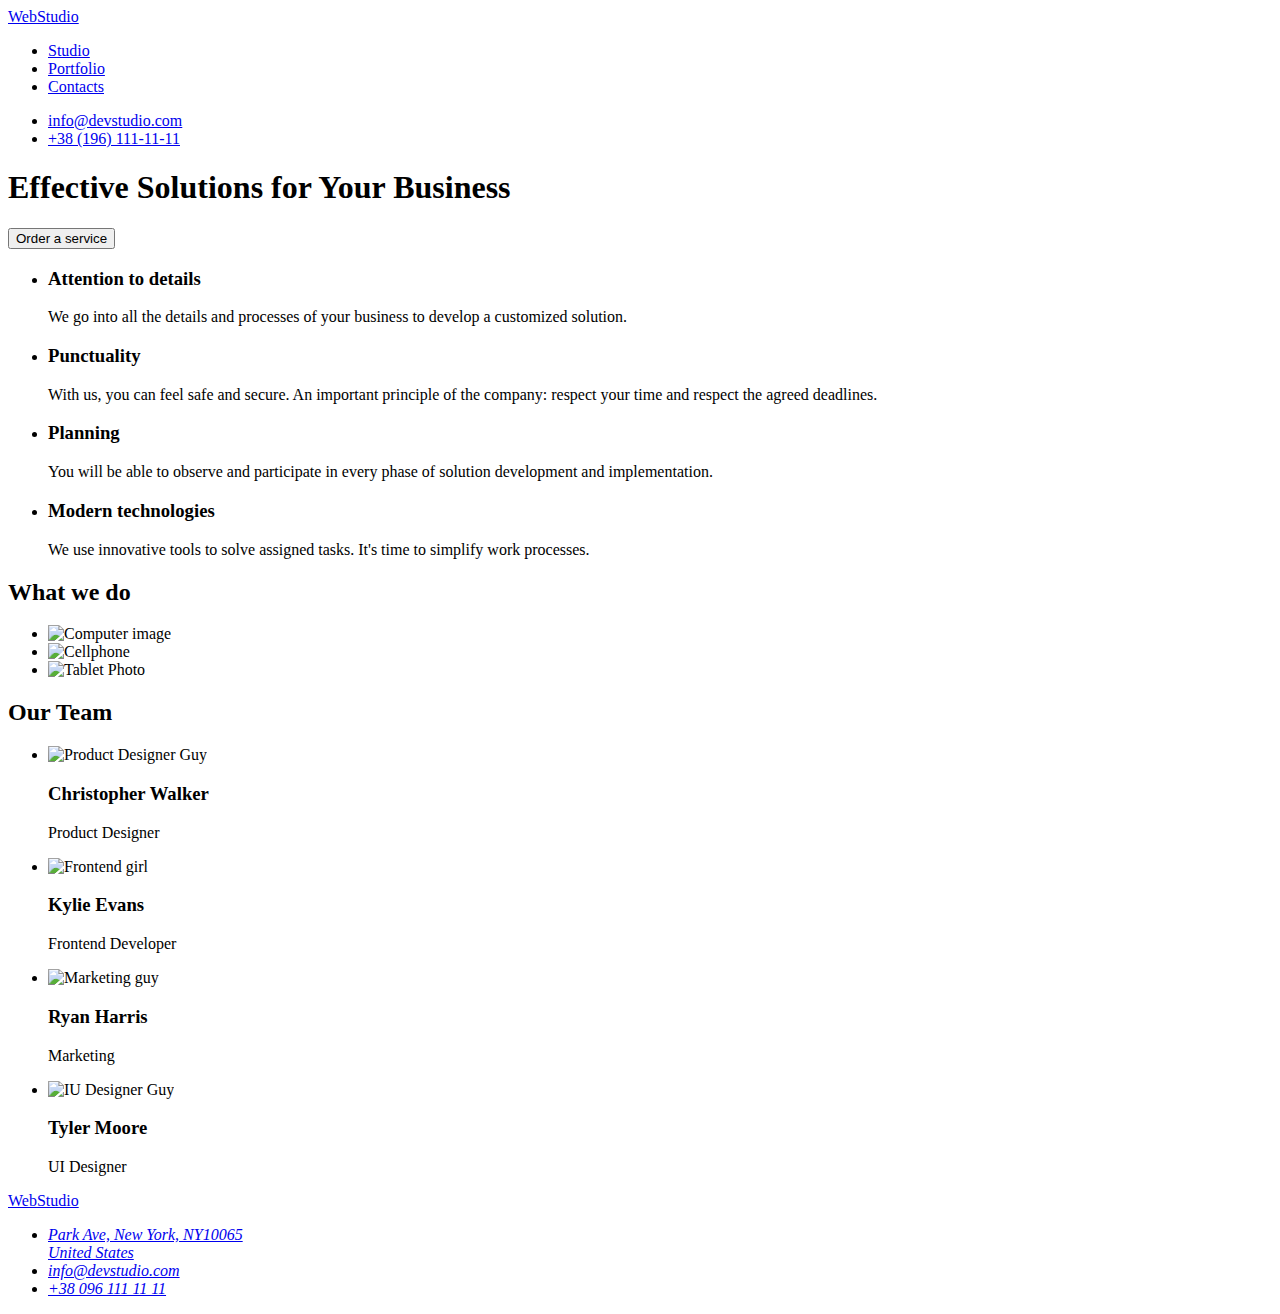
==== index.html @ 4b6d05a0 "tarea 3" ====
<!DOCTYPE html>
<html lang="en">
  <head>
    <meta charset="UTF-8" />
    <meta http-equiv="X-UA-Compatible" content="IE=edge" />
    <meta name="viewport" content="width=device-width, initial-scale=1.0" />
    <title>WebStudio</title>
    <link rel="preconnect" href="https://fonts.googleapis.com" />
    <link rel="preconnect" href="https://fonts.gstatic.com" crossorigin />
    <link
      href="https://fonts.googleapis.com/css2?family=Raleway:wght@700&family=Roboto:wght@400;500;700;900&display=swap"
      rel="stylesheet"
    />
    <link rel="stylesheet" href="./css/style.css" />
  </head>
  <body>
    <!-- encabezado de página -->
    <header class="page-header">
      <!-- Navegación principal -->
      <div class="container header-container">
        <nav class="header-nav">
          <a class="logotype link" href="./index.html">
            <span class="second-page">WebStudio</span>
          </a>
          <ul class="menu-list list">
            <li class="menu-item">
              <a class="menu-link link current" href="index.html">Studio</a>
            </li>
            <li class="menu-item">
              <a class="menu-link link" href=" portfolio.html">Portfolio</a>
            </li>
            <li class="menu-item">
              <a class="menu-link link" href="contacts.html">Contacts</a>
            </li>
          </ul>
        </nav>
        <!-- Información de contacto -->
        <div class="header-conect">
          <ul class="menu-list list">
            <li class="menu-item">
              <a
                class="menu-link menu-link-color link"
                href="mailto:info@devstudio.com"
                >info@devstudio.com</a
              >
            </li>
            <li class="menu-item">
              <a class="menu-link menu-link-color link" href="tel:+110001111111"
                >+38 (196) 111-11-11</a
              >
            </li>
          </ul>
        </div>
      </div>
    </header>
    <!-- Contenido principal -->
    <main>
      <!-- seccion 1 -->
      <section class="hero-top">
        <div class="conteinerp">
          <h1 class="hero-title hero-after-title">
            Effective Solutions for Your Business
          </h1>
          <button class="btn hero-button pointer" type="button">
            Order a service
          </button>
        </div>
      </section>
      <!-- seccion 2 -->
      <section class="section-two">
        <div class="container section-two-cantainer">
          <ul class="section-two-list list">
            <li class="section-two-item">
              <h3 class="text-name">Attention to details</h3>
              <p class="text-item">
                We go into all the details and processes of your business to
                develop a customized solution.
              </p>
            </li>

            <li class="section-two-item">
              <h3 class="text-name">Punctuality</h3>
              <p class="text-item">
                With us, you can feel safe and secure. An important principle of
                the company: respect your time and respect the agreed deadlines.
              </p>
            </li>

            <li class="section-two-item">
              <h3 class="text-name">Planning</h3>
              <p class="text-item">
                You will be able to observe and participate in every phase of
                solution development and implementation.
              </p>
            </li>

            <li class="section-two-item">
              <h3 class="text-name">Modern technologies</h3>
              <p class="text-item">
                We use innovative tools to solve assigned tasks. It's time to
                simplify work processes.
              </p>
            </li>
          </ul>
        </div>
      </section>
      <!-- seccion 3 -->
      <section class="section-three">
        <div class="container section-three-container">
          <h2 class="section-three-title">What we do</h2>
          <ul class="section-three-list list">
            <li class="section-three-item">
              <img
                class="section-three-img"
                src="./images/computer.jpg"
                alt="Computer image"
                width="370"
              />
            </li>
            <li class="section-three-item">
              <img
                class="section-three-img"
                src="./images/celular.jpg"
                alt="Cellphone"
                width="370"
              />
            </li>
            <li class="section-three-item">
              <img
                class="section-three-img"
                src="./images/Tablet.jpg"
                alt="Tablet Photo"
                width="370"
              />
            </li>
          </ul>
        </div>
      </section>

      <!-- seccion 4 -->
      <section class="team">
        <div class="container">
          <h2 class="team-title">Our Team</h2>
          <ul class="team-list list">
            <li class="team-item">
              <img
                class="team-img"
                src="./images/Product_designer.jpg"
                alt=" Product Designer Guy"
                width="270"
              />
              <div class="team-after-item">
                <h3 class="team-name">Christopher Walker</h3>
                <p class="team-prof">Product Designer</p>
              </div>
            </li>

            <li class="team-item">
              <img
                class="team-img"
                src="./images/Frontend_developer.jpg"
                alt="Frontend girl"
                width="270"
              />
              <div class="team-after-item">
                <h3 class="team-name">Kylie Evans</h3>
                <p class="team-prof">Frontend Developer</p>
              </div>
            </li>

            <li class="team-item">
              <img
                class="team-img"
                src="./images/Marketing.jpg"
                alt="Marketing guy"
                width="270"
              />
              <div class="team-after-item">
                <h3 class="team-name">Ryan Harris</h3>
                <p class="team-prof">Marketing</p>
              </div>
            </li>

            <li class="team-item">
              <img
                class="team-img"
                src="./images/UIdesigner.jpg"
                alt="IU Designer Guy"
                width="270"
              />
              <div class="team-after-item">
                <h3 class="team-name">Tyler Moore</h3>
                <p class="team-prof">UI Designer</p>
              </div>
            </li>
          </ul>
        </div>
      </section>
    </main>
    <!-- pie de pagina -->
    <footer class="footer">
      <div class="container">
        <a class="logotype link" href="./index.html">
          <span class="third-page">WebStudio</span>
        </a>
        <address class="footer-address">
          <ul class="footer-list list">
            <li class="footer-item">
              <a
                class="footer-link link"
                href="https://www.google.com/maps/"
                target="_blank"
                rel="noopener noreferrer nofollow"
                >Park Ave, New York, NY10065<br />United States</a
              >
            </li>
            <li class="footer-item">
              <a
                class="footer-second-link link"
                href="mailto:info@devstudio.com"
                >info@devstudio.com</a
              >
            </li>
            <li class="footer-item">
              <a class="footer-second-link link" href="tel:+380961111111"
                >+38 096 111 11 11</a
              >
            </li>
          </ul>
        </address>
      </div>
    </footer>
  </body>
</html>
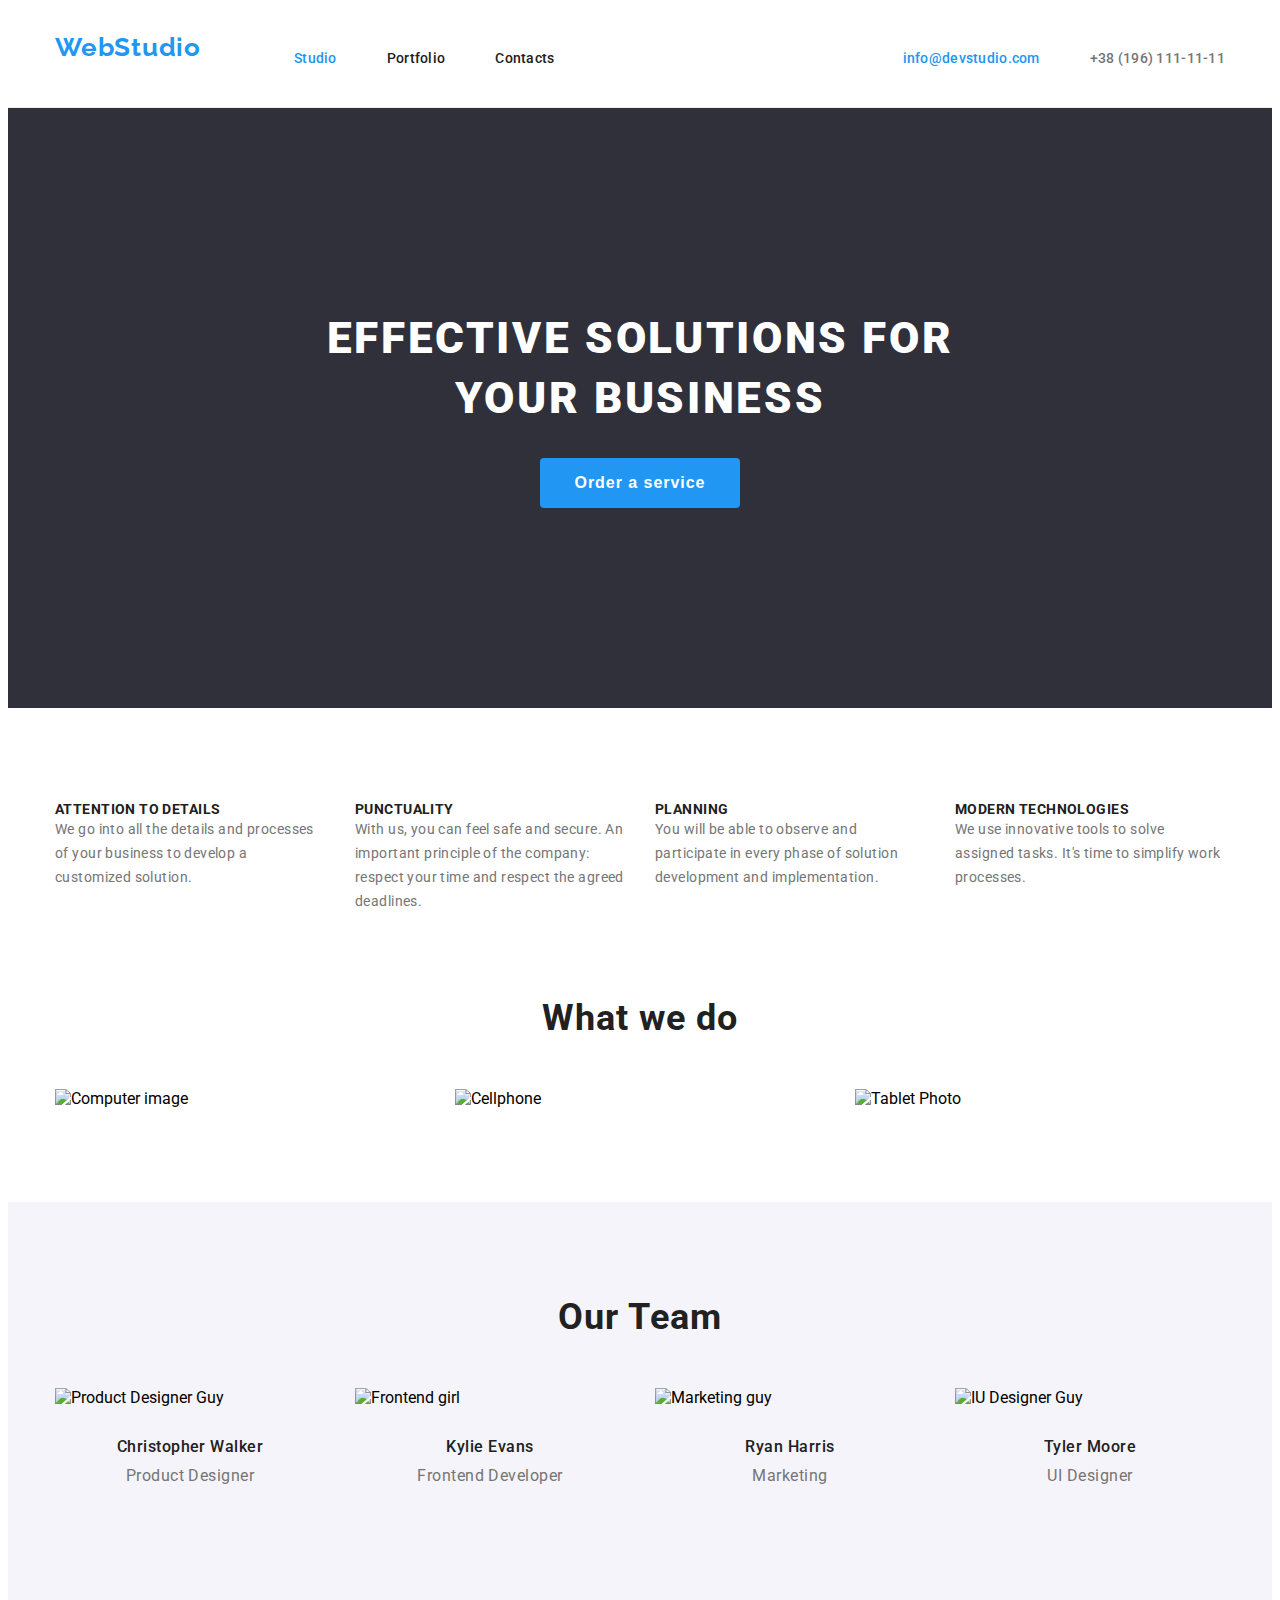
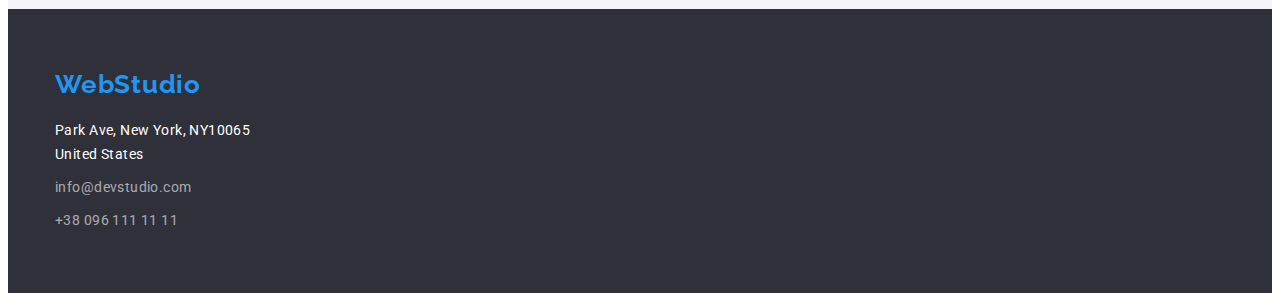
==== commit e8059019: "Update index.html" ====
--- a/index.html
+++ b/index.html
@@ -1,6 +1,13 @@
 <!DOCTYPE html>
 <html lang="en">
   <head>
+    <link
+      rel="stylesheet"
+      href="https://cdnjs.cloudflare.com/ajax/libs/modern-normalize/1.1.0/modern-normalize.min.css"
+      integrity="sha512-wpPYUAdjBVSE4KJnH1VR1HeZfpl1ub8YT/NKx4PuQ5NmX2tKuGu6U/JRp5y+Y8XG2tV+wKQpNHVUX03MfMFn9Q=="
+      crossorigin="anonymous"
+      referrerpolicy="no-referrer"
+    />
     <meta charset="UTF-8" />
     <meta http-equiv="X-UA-Compatible" content="IE=edge" />
     <meta name="viewport" content="width=device-width, initial-scale=1.0" />
--- a/css/style.css
+++ b/css/style.css
@@ -0,0 +1,402 @@
+:root {
+  --header-color: #ffffff;
+  --primary-text-color: #212121;
+  --second-text-color: #757575;
+  --accent-color: #2196f3;
+  --third-color: #000000;
+  --button-color: #f5f4fa;
+}
+* {
+  box-sizing: border-box;
+}
+
+p,
+h1,
+h2,
+h3,
+h4,
+h5,
+h6 {
+  margin: 0;
+}
+
+ul {
+  margin: 0;
+  padding: 0;
+}
+
+img {
+  display: block;
+}
+
+body {
+  font-family: "Roboto", sans-serif;
+}
+
+.container {
+  width: 1200px;
+  padding-left: 15px;
+  padding-right: 15px;
+  margin: 0 auto;
+}
+
+.list {
+  list-style: none;
+}
+
+.link {
+  text-decoration: none;
+}
+
+.web {
+  color: var(--accent-color);
+}
+
+.second-page,
+.third-page {
+  color: #2196f3;
+}
+
+.pointer {
+  cursor: pointer;
+}
+
+/* --- header --- */
+
+header {
+  padding-top: 24px;
+  padding-bottom: 25px;
+  border-bottom: 1px solid #ececec;
+}
+
+.header-nav {
+  display: flex;
+  align-items: center;
+}
+
+.logotype {
+  font-family: "Raleway";
+  font-size: 26px;
+  font-weight: 700;
+  letter-spacing: 0.78px;
+  display: flex;
+  margin-right: 93px;
+  margin-bottom: 20px;
+}
+
+.header-container {
+  display: flex;
+  align-items: center;
+}
+
+.header-conect {
+  margin-left: auto;
+  align-items: center;
+}
+
+.menu-list {
+  display: flex;
+}
+
+.menu-item:not(:last-child) {
+  margin-right: 50px;
+}
+
+.menu-link {
+  font-family: "Roboto";
+  font-weight: 500;
+  font-size: 14px;
+  line-height: 1.14;
+  letter-spacing: 0.02em;
+  color: var(--primary-text-color);
+}
+
+.menu-list .menu-link-color[href^="mailto:"] {
+  color: var(--accent-color);
+}
+
+.menu-link-color {
+  color: var(--second-text-color);
+}
+
+.menu-link.current {
+  color: var(--accent-color);
+}
+.menu-link:hover,
+.menu-link:focus {
+  color: var(--accent-color);
+}
+
+/* --- hero --- */
+
+.hero-top {
+  background-color: #2f303a;
+  padding-top: 200px;
+  padding-bottom: 200px;
+}
+
+.hero-title {
+  font-weight: 900;
+  font-size: 44px;
+  line-height: 60px;
+  text-align: center;
+  letter-spacing: 2.64px;
+  text-transform: uppercase;
+  color: var(--header-color);
+}
+
+.hero-after-title {
+  margin-left: auto;
+  margin-right: auto;
+  width: 696px;
+  text-align: center;
+  padding-bottom: 30px;
+}
+
+.hero-button {
+  display: block;
+  margin: 0 auto;
+}
+
+.btn {
+  font-weight: 700;
+  font-size: 16px;
+  line-height: 1.87;
+  letter-spacing: 0.06em;
+  border-radius: 4px;
+  width: 200px;
+  height: 50px;
+  border: 1px, var(--accent-color);
+  color: var(--header-color);
+  background-color: var(--accent-color);
+}
+
+.btn:hover {
+  background-color: #188ce8;
+}
+
+/* --- section 2 --- */
+.section-two {
+  padding-top: 94px;
+  padding-bottom: 94px;
+}
+
+.section-two-item:not(:last-child) {
+  margin-right: 30px;
+}
+
+.section-two-item {
+  width: 270px;
+  height: 101px;
+}
+
+.section-two-list {
+  background-color: #ffffff;
+  display: flex;
+}
+
+.text-name {
+  font-size: 14px;
+  line-height: 1.14;
+  letter-spacing: 0.03em;
+  text-transform: uppercase;
+  color: var(--primary-text-color);
+}
+
+.text-item {
+  font-size: 14px;
+  line-height: 1.71;
+  letter-spacing: 0.03em;
+  color: var(--second-text-color);
+}
+
+/* --- section three --- */
+.section-three {
+  padding-bottom: 94px;
+}
+
+.section-three-list {
+  display: flex;
+}
+
+.section-three-item:not(:last-child) {
+  margin-right: 30px;
+}
+
+.section-three-title {
+  font-weight: 700;
+  font-size: 36px;
+  line-height: 1.17;
+  text-align: center;
+  letter-spacing: 0.03em;
+  margin-bottom: 50px;
+  color: var(--primary-text-color);
+}
+/* --- section 4 --- */
+
+.team {
+  background-color: #f5f4fa;
+  padding-top: 94px;
+  padding-bottom: 94px;
+}
+
+.team-title {
+  font-weight: 700;
+  font-size: 36px;
+  line-height: 1.17;
+  text-align: center;
+  margin-bottom: 50px;
+  letter-spacing: 0.03em;
+  color: var(--primary-text-color);
+}
+
+.team-list {
+  display: flex;
+  margin-right: 30px;
+}
+
+.team-item {
+  flex-basis: calc(100% / 4 - 30px);
+  margin-right: 30px;
+}
+
+.team-after-item {
+  padding-bottom: 30px;
+  padding-top: 30px;
+}
+
+.team-name {
+  font-weight: 500;
+  font-size: 16px;
+  letter-spacing: 0.03em;
+  line-height: 1.19;
+  text-align: center;
+  padding-bottom: 10px;
+  color: var(--primary-text-color);
+}
+
+.team-prof {
+  font-size: 16px;
+  letter-spacing: 0.03em;
+  line-height: 1.19;
+  text-align: center;
+  color: var(--second-text-color);
+}
+/* --- footer --- */
+
+.footer {
+  background-color: #2f303a;
+  padding-top: 60px;
+  padding-bottom: 60px;
+}
+.footer-address {
+  font-style: inherit;
+}
+
+.footer-item:not(:last-child) {
+  margin-bottom: 9px;
+}
+
+.footer-link {
+  font-size: 14px;
+  line-height: 1.71;
+  letter-spacing: 0.03em;
+  color: #ffffff;
+}
+
+.footer-second-link {
+  font-size: 14px;
+  line-height: 1.71;
+  letter-spacing: 0.03em;
+  color: rgba(255, 255, 255, 0.6);
+}
+
+.footer-second-link:hover,
+.footer-second-link:focus {
+  color: var(--accent-color);
+}
+
+/* -------portfolio ---------*/
+
+.menu-list .menu-link-color-email[href^="mailto:"] {
+  color: var(--second-text-color);
+}
+.menu-list .menu-link-color-email:hover {
+  color: #188ce8;
+}
+
+.projects {
+  display: flex;
+  padding-top: 94px;
+  padding-bottom: 34px;
+}
+
+.button {
+  font-weight: 500;
+  font-size: 16px;
+  line-height: 1.62;
+  color: var(--primary-text-color);
+  /* height: 38px; */
+  background-color: var(--accent-color);
+  border-radius: 4px;
+  border: 1px, var(--accent-color);
+  padding-left: 22px;
+  padding-right: 22px;
+  padding-top: 6px;
+  padding-bottom: 6px;
+}
+
+.button:hover,
+.button:focus {
+  color: var(--header-color);
+  background-color: var(--accent-color);
+}
+.button-light {
+  background-color: var(--button-color);
+}
+
+.project-title {
+  font-weight: 700;
+  font-size: 18px;
+  line-height: 2;
+  letter-spacing: 0.06em;
+  color: var(--primary-text-color);
+}
+
+.project-text {
+  font-size: 16px;
+  line-height: 1.88;
+  letter-spacing: 0.03em;
+  color: var(--second-text-color);
+}
+
+.project-buttons {
+  display: flex;
+  justify-content: center;
+  margin-bottom: 50px;
+}
+.project-btn:not(:first-child) {
+  margin-left: 8px;
+}
+.projects-list {
+  display: flex;
+  flex-wrap: wrap;
+  margin-left: -30px;
+  padding-bottom: 94px;
+  margin-bottom: -30px;
+}
+
+.projects-items {
+  flex-basis: calc((100% - 3 * 30px) / 9);
+  margin-left: 30px;
+  margin-bottom: 30px;
+}
+
+.projects-items-description {
+  padding-top: 20px;
+  padding-left: 24px;
+  padding-bottom: 20px;
+  border-bottom: 1px solid #ececec;
+  border-right: 1px solid #ececec;
+  border-left: 1px solid #ececec;
+}
